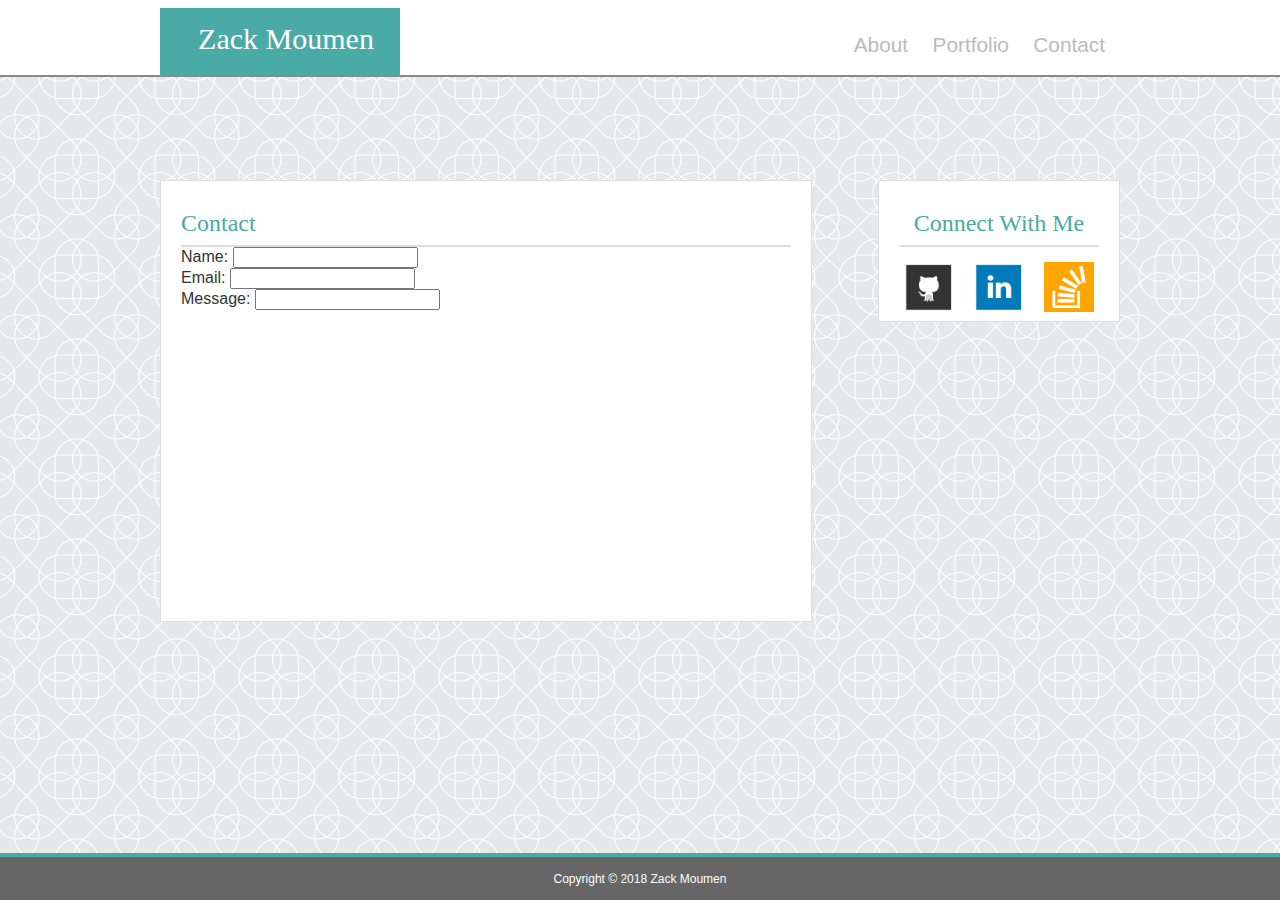
==== contact.html @ 6a00a972 "Updated HTML files" ====
<!DOCTYPE html>
<html lang="en-us">
<head>
	<title>Activity 1: Basic HTML Bio</title>
	<meta charset="UTF-8">
	<meta name="My Portfolio Page" content="Portfolio">
	<meta name="keywords" content="HTML,CSS,XML,JavaScript,Projects">
	<meta name="author" content="Zack Moumen">
	<link rel="stylesheet" type="text/css" href="assets/CSS/reset.css"> 
	<link rel="stylesheet" type="text/css" href="assets/CSS/style.css">

</head>
<body>
	<div>
		<div class="wrap_head">
			<div class="container_head">
				<div id="h1">
					<div id="name">
						<h1>Zack Moumen</h1>
					</div>
				</div>
				
				<div id="nav">
					<nav>
						<strong>
							<a href="index.html" class="anchor">About</a>
							<a href="portfolio.html" class="anchor">Portfolio</a>
							<a href="contact.html" class="anchor">Contact</a>
						</strong>
					</nav>
				</div>

			</div>
		</div>

		<div class="wrap_body">	
			<div class="container_body">
				<div class='form'>			
					<div id="form_contact">
						<h2>Contact</h2>				
					</div>
					<div id="form_name">
						<form>
							Name:
							<input type="text" name="John Smith">
						</form>
					</div>
					<div id="form_email">
						<form>
							Email:
							<input type="email" name="John Smith">
						</form>
					</div>
					<div id="form_text">
						<form>
							Message:
							<input type="textarea" name="John Smith">
						</form>
					</div>	
				</div>	
				<div class='contact'>
					<div id="contact_header">
						<h2>Connect With Me</h2>
					</div>
					<div id="contact_links">
						<div id="git">
							<a href="mailto:zack.moumen@gmail.com"><img id="connect_images" src="assets/images/github.png" alt="github"/></a> 
						</div>
						<div id="linkedin">
							<a href="#"><img id="connect_images" src="assets/images/linkedin.png" alt="Linkedin"/></a>
						</div>
						<div id="overflow">
							<a href="#"><img id="connect_images" src="assets/images/overflow.png" alt="Stack Overflow"/></a>
						</div>
					</div>
					
				</div>	
			</div> 
		</div>
 	</div>
</body>
<footer>
	<div>
		<h4>Copyright &copy; 2018 Zack Moumen</h4>
	</div>

</footer>

</html>
---- assets/CSS/style.css ----
body {
	background-image: url(../images/intersection.png);
	font-family: 'Arial', 'Helvetica Neue', Helvetica, sans-serif;
	color: #333;
}

h1, h2, h3 {
	font-family: 'Georgia', Times, Times New Roman, serif;
}

h2, h3 {
	color: #4aaaa5;
	font-size: 1.5em;
}
p {
 	padding: 3px 0;
 	font-size: 1.1em;
 	line-height: 1.5;
 }

/* index.html: This is the header*/

.wrap_head {
	background-color: #fff;
	border-bottom: 2px outset #ddd;
	margin: auto;
	padding: 0;
	width: 100%;
	position: fixed;
	z-index: 10;
}

.container_head {
	width: 960px;
	height: 75px;
	margin: auto;
	position: relative;
	bottom: 0;
	padding: 0;
}


#h1 {
	background-color: #4aaaa5;
	position: absolute;
	bottom: 0;
	margin: 0;
	width: 25%;
	height: 90%;
	padding: 0;
}

#name {
	text-align: center;
	width: 300px;
	font-size: 30px;
	position: relative;
	top: 25%;
	right: 10%;
	color: #fff;
}

#nav {
	position: absolute;
	bottom: 25%;
	right: 0%;
	padding: 0 5px;
}

.anchor {
	padding: 0 10px;
	text-decoration: none;
	font-size: 1.3em;
}

a:link {
	color: #bbb;
}

a:visited {
	color: #68ab56;
}

a:hover {
	color: #4aaaa5;
}

a:active {
	color: #4aaaa5;
}

/* index.html: This is my biobliography and About me Section*/


.wrap_body {
	margin: auto;
	padding: 0;
	width: 100%;
	position: absolute;
	top: 20%;
}

.container_body {
	width: 960px;
	margin: auto;
	position: relative;
	bottom: 0;
	padding: 0;
}

.bio {
	background-color: #fff;
	border: 1px ridge #dddddd;
	width: 610px;
	height: 400px;
	margin-right: 20px;
	padding: 20px;
	float: left; 
	position: relative;
}

#bio_name{
	border-bottom: 2px solid #dddddd;
	padding: 10px 0;
	
}

#bio_image{
	padding: 10px 0;
	float: left;
}

img{
	width: 200px;
	height: 200px;
}

#bio_para{
	padding: 20px 0;
	position: relative;
	left: 10px;	
}

/* index.html: This is my Contact Me section*/

.contact {
	background-color: #fff;
	border: 1px ridge #dddddd;
	width: 200px;
	height: 100px;
	margin-left: 20px;
	padding: 20px;
	float: right;
}

#contact_header {
	border-bottom: 2px solid #dddddd;
	padding: 10px 0;
	text-align: center;
}

#contact_links {
	padding: 10px 0;
}

#git {
	padding: 5px 5px;
	float: left;
}

#linkedin {
	padding: 5px 15px;
	float: left;
	
}

#overflow {
	padding: 5px 5px;
	float: right;
}

#connect_images {
	width: 50px;
	height: 50px;
}

/* Portfolio Page: This is CSS for my portfolio/

/* Contact Page: This is CSS for my form*/

.form {
	background-color: #fff;
	border: 1px ridge #dddddd;
	width: 610px;
	height: 400px;
	margin-right: 20px;
	padding: 20px;
	float: left; 
	position: relative;
}

#form_contact {
	border-bottom: 2px solid #dddddd;
	padding: 10px 0;	
}

/* This is my footer*/

footer {
	background-color: #666666;
	color: #fff;
	text-align: center;
	font-size: 12px;
	width: 97.6%;
	padding: 1.2%;
	border-top: 4px solid #4aaaa5;
	position: fixed;
	bottom: 0;
	clear: both;
}
/*
.wrap {
	max-width: auto;
	padding: 20px 150px;
}


.name_2 {
	text-align: left;
	width: 300px;
	float: left;
	padding-top: 50px;
	/*padding-right: 130px;
}

.name {
	float:left;
	width: 70%;
}

.contact {
	float:right;
	width: 30%;
}*/
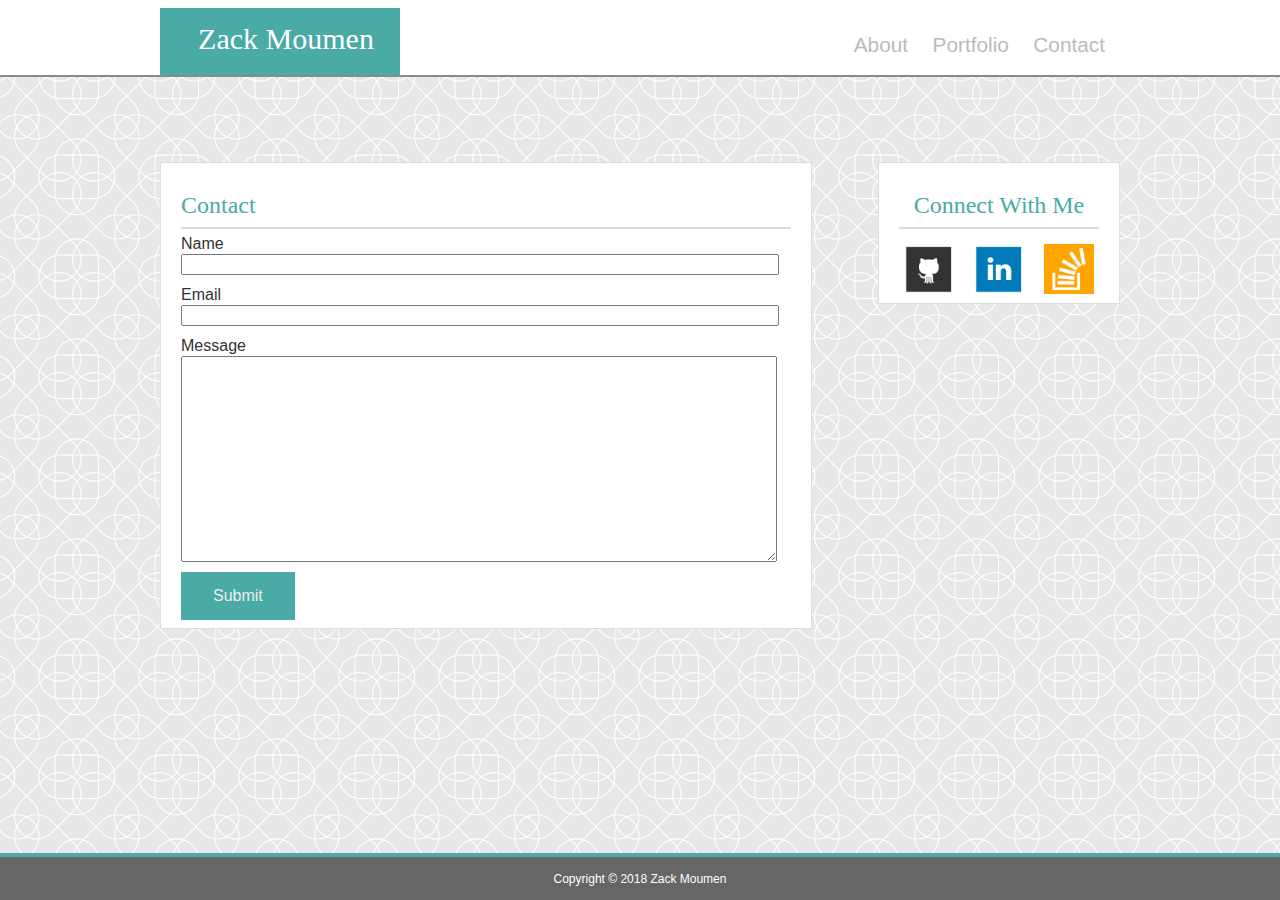
==== commit be94e022: "Updated Contact html" ====
--- a/contact.html
+++ b/contact.html
@@ -41,21 +41,24 @@
 					</div>
 					<div id="form_name">
 						<form>
-							Name:
+							Name<br>
 							<input type="text" name="John Smith">
 						</form>
 					</div>
 					<div id="form_email">
 						<form>
-							Email:
+							Email<br>
 							<input type="email" name="John Smith">
 						</form>
 					</div>
 					<div id="form_text">
 						<form>
-							Message:
-							<input type="textarea" name="John Smith">
+							Message<br>
+							<textarea name="message" rows="10" cols="30"></textarea>
 						</form>
+					</div>
+					<div>
+						<button type="button">Submit</button>
 					</div>	
 				</div>	
 				<div class='contact'>
--- a/assets/CSS/style.css
+++ b/assets/CSS/style.css
@@ -97,7 +97,7 @@
 	padding: 0;
 	width: 100%;
 	position: absolute;
-	top: 20%;
+	top: 18%;
 }
 
 .container_body {
@@ -192,7 +192,7 @@
 	background-color: #fff;
 	border: 1px ridge #dddddd;
 	width: 610px;
-	height: 400px;
+	height: 425px;
 	margin-right: 20px;
 	padding: 20px;
 	float: left; 
@@ -202,6 +202,51 @@
 #form_contact {
 	border-bottom: 2px solid #dddddd;
 	padding: 10px 0;	
+}
+
+#form_name {
+	padding: 5px 0;	
+	line-height: 1.25;
+}
+
+#form_email {
+	padding: 5px 0;
+	line-height: 1.25;	
+}
+
+#form_text {
+	padding: 5px 0;
+	line-height: 1.25;	
+}
+
+input {
+	width: 590px;
+}
+
+textarea {
+	width: 590px;
+	margin: auto;
+	height: 200px;
+}
+
+button {
+	background-color: #4aaaa5;
+	color: #eee;
+	border: none;
+	padding: 15px 32px;
+    text-align: center;
+    text-decoration: none;
+    display: inline-block;
+    font-size: 16px;
+    cursor: pointer;
+}
+
+button:hover {
+
+}
+
+button:active {
+
 }
 
 /* This is my footer*/
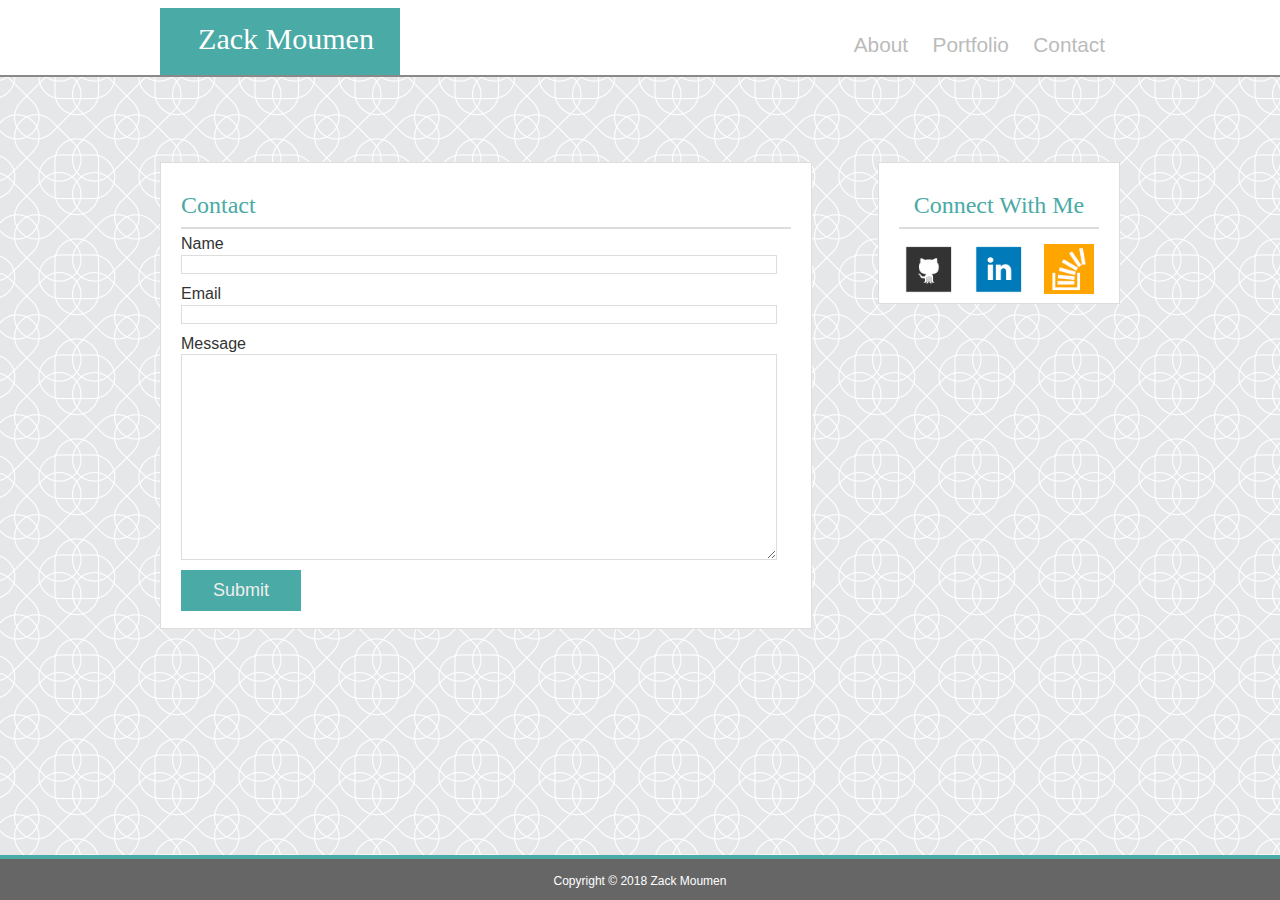
==== commit 0426d1ca: "Updated html for contact page" ====
--- a/contact.html
+++ b/contact.html
@@ -1,7 +1,7 @@
 <!DOCTYPE html>
 <html lang="en-us">
 <head>
-	<title>Activity 1: Basic HTML Bio</title>
+	<title>Zack Moumen's Portfolio: Contact</title>
 	<meta charset="UTF-8">
 	<meta name="My Portfolio Page" content="Portfolio">
 	<meta name="keywords" content="HTML,CSS,XML,JavaScript,Projects">
@@ -67,13 +67,19 @@
 					</div>
 					<div id="contact_links">
 						<div id="git">
-							<a href="mailto:zack.moumen@gmail.com"><img id="connect_images" src="assets/images/github.png" alt="github"/></a> 
+							<a href="https://github.com/zmou21">
+								<img class="connect_images" src="assets/images/github.png" alt="github"/>
+							</a> 
 						</div>
 						<div id="linkedin">
-							<a href="#"><img id="connect_images" src="assets/images/linkedin.png" alt="Linkedin"/></a>
+							<a href="http://www.linkedin.com/in/zakaria-moumen-48034b118">
+								<img class="connect_images" src="assets/images/linkedin.png" alt="Linkedin"/>
+							</a>
 						</div>
 						<div id="overflow">
-							<a href="#"><img id="connect_images" src="assets/images/overflow.png" alt="Stack Overflow"/></a>
+							<a href="https://stackoverflow.com/users/9185906/zack?tab=profile">
+								<img class="connect_images" src="assets/images/overflow.png" alt="Stack Overflow"/>
+							</a>
 						</div>
 					</div>
 					
@@ -81,12 +87,14 @@
 			</div> 
 		</div>
  	</div>
+	<div class="wrap_foot">
+		<div class="container_foot">
+			<div id="footer">
+				<h4>Copyright &copy; 2018 Zack Moumen</h4>
+			</div>
+
+		</div>
+	</div> 	
 </body>
-<footer>
-	<div>
-		<h4>Copyright &copy; 2018 Zack Moumen</h4>
-	</div>
-
-</footer>
 
 </html>--- a/assets/CSS/style.css
+++ b/assets/CSS/style.css
@@ -1,7 +1,9 @@
-body {
+html, body {
 	background-image: url(../images/intersection.png);
 	font-family: 'Arial', 'Helvetica Neue', Helvetica, sans-serif;
 	color: #333;
+	height: 100%;
+	position: relative;
 }
 
 h1, h2, h3 {
@@ -17,6 +19,7 @@
  	font-size: 1.1em;
  	line-height: 1.5;
  }
+
 
 /* index.html: This is the header*/
 
@@ -94,7 +97,7 @@
 
 .wrap_body {
 	margin: auto;
-	padding: 0;
+	padding-bottom: 5%;
 	width: 100%;
 	position: absolute;
 	top: 18%;
@@ -121,8 +124,7 @@
 
 #bio_name{
 	border-bottom: 2px solid #dddddd;
-	padding: 10px 0;
-	
+	padding: 10px 0;	
 }
 
 #bio_image{
@@ -179,12 +181,88 @@
 	float: right;
 }
 
-#connect_images {
+.connect_images {
 	width: 50px;
 	height: 50px;
 }
 
-/* Portfolio Page: This is CSS for my portfolio/
+/*Portfolio Page: This is CSS for my portfolio*/
+
+.portfolio {
+	background-color: #fff;
+	border: 1px ridge #dddddd;
+	width: 610px;
+	height: 700px;
+	margin-right: 20px;
+	padding: 20px;
+	float: left; 
+	position: relative;
+}
+
+#portfolio_name{
+	border-bottom: 2px solid #dddddd;
+	padding: 10px 0;	
+}
+
+#top {
+	margin: 10px 0;
+	padding: 10px 0;
+}
+
+#portfolio_1 {
+	float: left;
+	position: relative;
+}
+
+
+#portfolio_2 {
+	float: right;
+	position: relative;
+}
+
+#middle {
+	margin: 10px 0;
+	padding: 10px 0;
+	clear: both;
+}
+
+#portfolio_3 {
+	float: left;
+	position: relative;
+}
+
+
+#portfolio_4 {
+	float: right;
+	position: relative;
+}
+
+#bottom {
+	margin: 10px 0;
+	padding: 10px 0;
+	clear: both;
+}
+
+#portfolio_5 {
+	float: left;
+	position: relative;
+}
+
+.port_image {
+	width: 275px;
+	height: 185px;
+}
+
+.image_text {
+	position: absolute;
+	top: 70%;
+	z-index: 10;
+	background-color: #4aaaa5;
+	color: #fff;
+	width: 275px;
+	padding: 10px 0;
+	text-align: center;
+}
 
 /* Contact Page: This is CSS for my form*/
 
@@ -221,37 +299,63 @@
 
 input {
 	width: 590px;
+	border: 1px solid #ddd;
+	color: #ccc;
+}
+
+input:required {
+	border: 1px solid red;
 }
 
 textarea {
 	width: 590px;
 	margin: auto;
 	height: 200px;
+	border: 1px solid #ddd;
 }
 
 button {
 	background-color: #4aaaa5;
 	color: #eee;
 	border: none;
-	padding: 15px 32px;
+	padding: 10px 32px;
     text-align: center;
     text-decoration: none;
     display: inline-block;
-    font-size: 16px;
+    font-size: 18px; 
     cursor: pointer;
 }
 
+button:visited {
+	background-color: #ddd;
+	color: #fff;
+}
+
 button:hover {
-
+	background-color: #bbb;
+	color: #fff;
 }
 
 button:active {
-
-}
+	background-color: #ddd;
+	color: #fff;
+}
+
 
 /* This is my footer*/
 
-footer {
+.wrap_foot {
+	background-color: #ccc;
+	margin: auto;
+	padding: 0;
+	width: 100%;
+	position: fixed;
+	bottom: 0;
+	z-index: 20;
+}
+
+
+#footer {
 	background-color: #666666;
 	color: #fff;
 	text-align: center;
@@ -259,31 +363,6 @@
 	width: 97.6%;
 	padding: 1.2%;
 	border-top: 4px solid #4aaaa5;
-	position: fixed;
-	bottom: 0;
+	height: 10px;
 	clear: both;
 }
-/*
-.wrap {
-	max-width: auto;
-	padding: 20px 150px;
-}
-
-
-.name_2 {
-	text-align: left;
-	width: 300px;
-	float: left;
-	padding-top: 50px;
-	/*padding-right: 130px;
-}
-
-.name {
-	float:left;
-	width: 70%;
-}
-
-.contact {
-	float:right;
-	width: 30%;
-}*/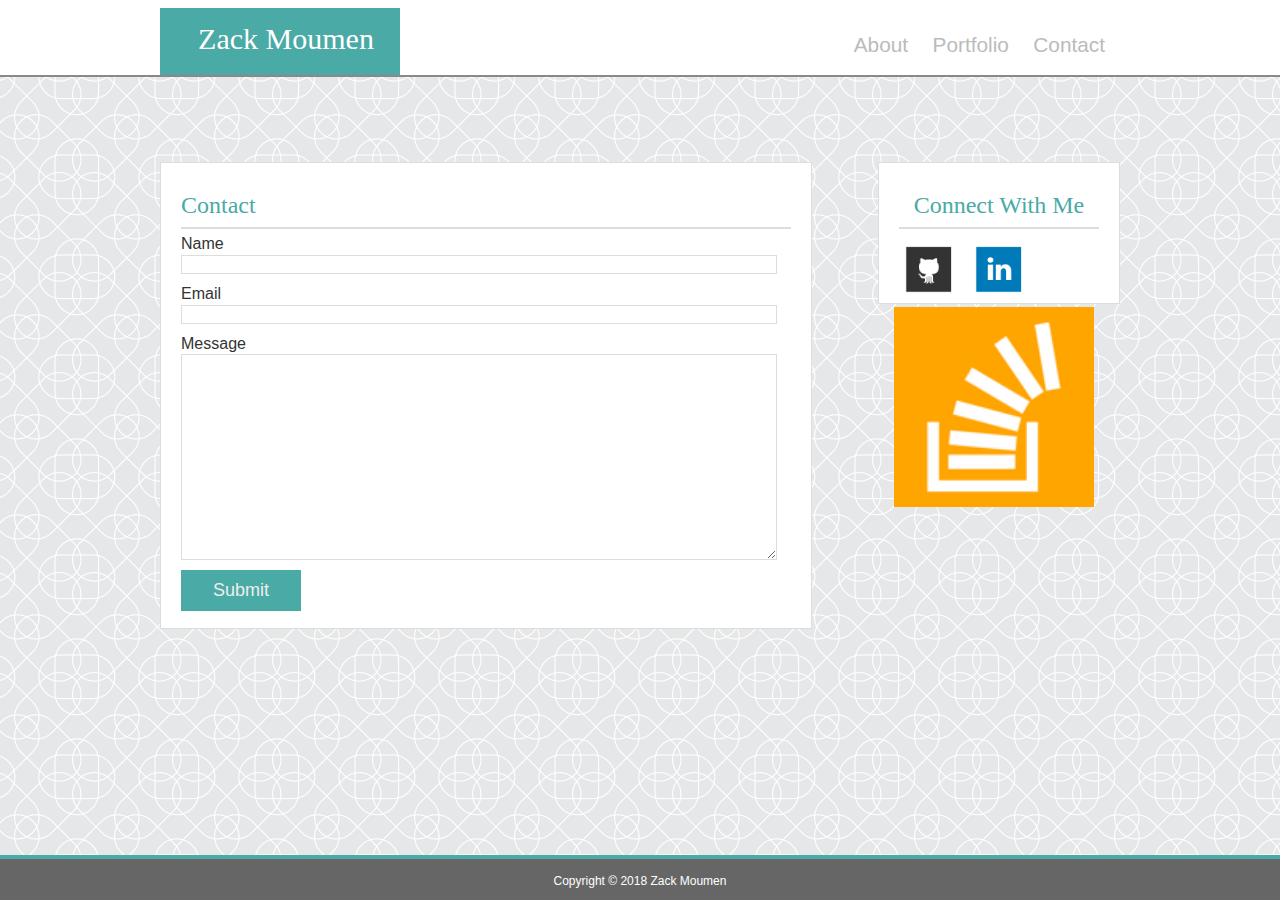
==== commit 862146dd: "Update of HTML files" ====
--- a/contact.html
+++ b/contact.html
@@ -78,7 +78,7 @@
 						</div>
 						<div id="overflow">
 							<a href="https://stackoverflow.com/users/9185906/zack?tab=profile">
-								<img class="connect_images" src="assets/images/overflow.png" alt="Stack Overflow"/>
+								<img id="connect_images_1" src="assets/images/overflow.png" alt="Stack Overflow"/>
 							</a>
 						</div>
 					</div>
--- a/assets/CSS/style.css
+++ b/assets/CSS/style.css
@@ -70,6 +70,7 @@
 	padding: 0 5px;
 }
 
+
 .anchor {
 	padding: 0 10px;
 	text-decoration: none;
@@ -192,7 +193,7 @@
 	background-color: #fff;
 	border: 1px ridge #dddddd;
 	width: 610px;
-	height: 700px;
+	height: 675px;
 	margin-right: 20px;
 	padding: 20px;
 	float: left; 
@@ -256,12 +257,13 @@
 .image_text {
 	position: absolute;
 	top: 70%;
-	z-index: 10;
+	z-index: 5;
 	background-color: #4aaaa5;
 	color: #fff;
 	width: 275px;
 	padding: 10px 0;
 	text-align: center;
+	clear:both;
 }
 
 /* Contact Page: This is CSS for my form*/
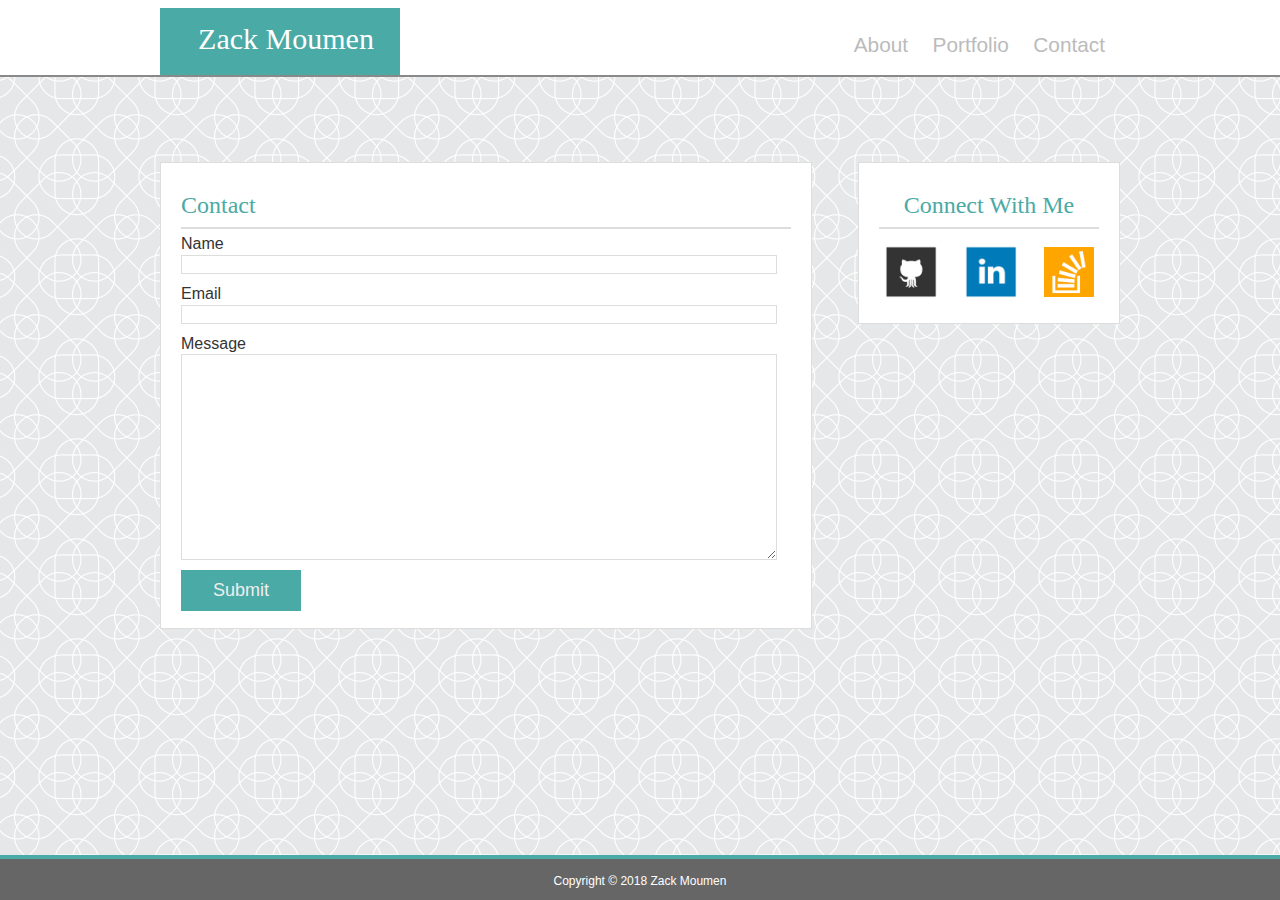
==== commit 2301c4a8: "Bug fix: stackoverflow image" ====
--- a/contact.html
+++ b/contact.html
@@ -78,7 +78,7 @@
 						</div>
 						<div id="overflow">
 							<a href="https://stackoverflow.com/users/9185906/zack?tab=profile">
-								<img id="connect_images_1" src="assets/images/overflow.png" alt="Stack Overflow"/>
+								<img class="connect_images_1" src="assets/images/overflow.png" alt="Stack Overflow"/>
 							</a>
 						</div>
 					</div>
--- a/assets/CSS/style.css
+++ b/assets/CSS/style.css
@@ -15,7 +15,7 @@
 	font-size: 1.5em;
 }
 p {
- 	padding: 3px 0;
+ 	padding: 3px 2px;
  	font-size: 1.1em;
  	line-height: 1.5;
  }
@@ -149,8 +149,8 @@
 .contact {
 	background-color: #fff;
 	border: 1px ridge #dddddd;
-	width: 200px;
-	height: 100px;
+	width: 220px;
+	height: 120px;
 	margin-left: 20px;
 	padding: 20px;
 	float: right;
@@ -172,17 +172,22 @@
 }
 
 #linkedin {
-	padding: 5px 15px;
+	padding: 5px 20px;
 	float: left;
 	
 }
 
 #overflow {
-	padding: 5px 5px;
+	padding: 8px 5px;
 	float: right;
 }
 
 .connect_images {
+	width: 55px;
+	height: 55px;
+}
+
+.connect_images_1 {
 	width: 50px;
 	height: 50px;
 }
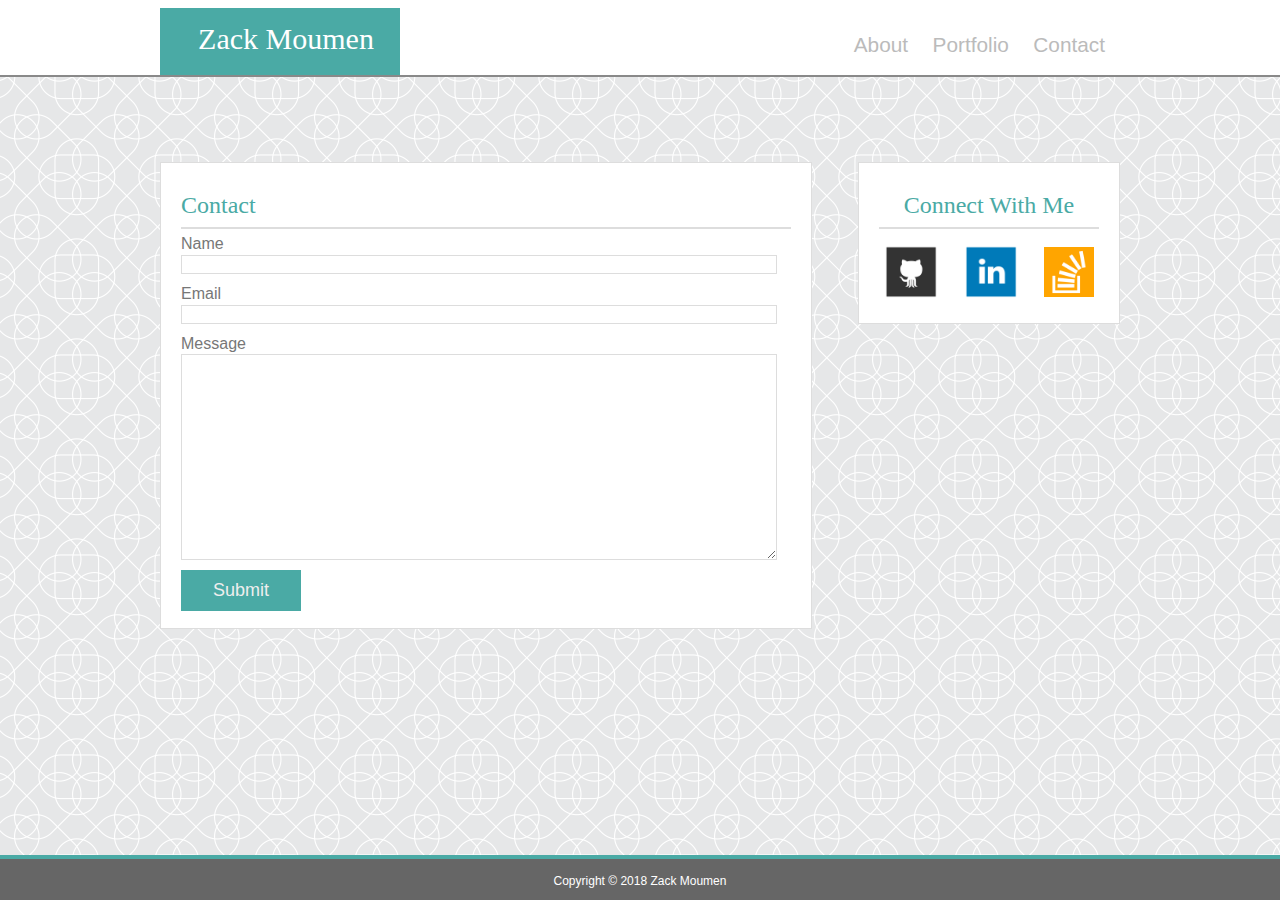
==== commit c86f029d: "Updated HTML files" ====
--- a/contact.html
+++ b/contact.html
@@ -37,18 +37,18 @@
 			<div class="container_body">
 				<div class='form'>			
 					<div id="form_contact">
-						<h2>Contact</h2>				
+						<strong><h2>Contact</h2></strong>				
 					</div>
 					<div id="form_name">
 						<form>
 							Name<br>
-							<input type="text" name="John Smith">
+							<input type="text" name="John Smith" maxlength="40">
 						</form>
 					</div>
 					<div id="form_email">
 						<form>
 							Email<br>
-							<input type="email" name="John Smith">
+							<input type="email" name="email">
 						</form>
 					</div>
 					<div id="form_text">
@@ -63,7 +63,7 @@
 				</div>	
 				<div class='contact'>
 					<div id="contact_header">
-						<h2>Connect With Me</h2>
+						<strong><h2>Connect With Me</h2></strong>
 					</div>
 					<div id="contact_links">
 						<div id="git">
@@ -78,7 +78,7 @@
 						</div>
 						<div id="overflow">
 							<a href="https://stackoverflow.com/users/9185906/zack?tab=profile">
-								<img class="connect_images_1" src="assets/images/overflow.png" alt="Stack Overflow"/>
+								<img id="connect_images_1" src="assets/images/overflow.png" alt="Stack Overflow"/>
 							</a>
 						</div>
 					</div>
--- a/assets/CSS/style.css
+++ b/assets/CSS/style.css
@@ -133,11 +133,6 @@
 	float: left;
 }
 
-img{
-	width: 200px;
-	height: 200px;
-}
-
 #bio_para{
 	padding: 20px 0;
 	position: relative;
@@ -187,7 +182,7 @@
 	height: 55px;
 }
 
-.connect_images_1 {
+#connect_images_1 {
 	width: 50px;
 	height: 50px;
 }
@@ -280,6 +275,8 @@
 	height: 425px;
 	margin-right: 20px;
 	padding: 20px;
+	color: #777;
+	font-size: 16px;
 	float: left; 
 	position: relative;
 }
@@ -307,7 +304,7 @@
 input {
 	width: 590px;
 	border: 1px solid #ddd;
-	color: #ccc;
+	color: #777;
 }
 
 input:required {
@@ -318,6 +315,7 @@
 	width: 590px;
 	margin: auto;
 	height: 200px;
+	color: #777;
 	border: 1px solid #ddd;
 }
 
@@ -348,6 +346,11 @@
 	color: #fff;
 }
 
+img{
+	width: 200px;
+	height: 200px;
+}
+
 
 /* This is my footer*/
 
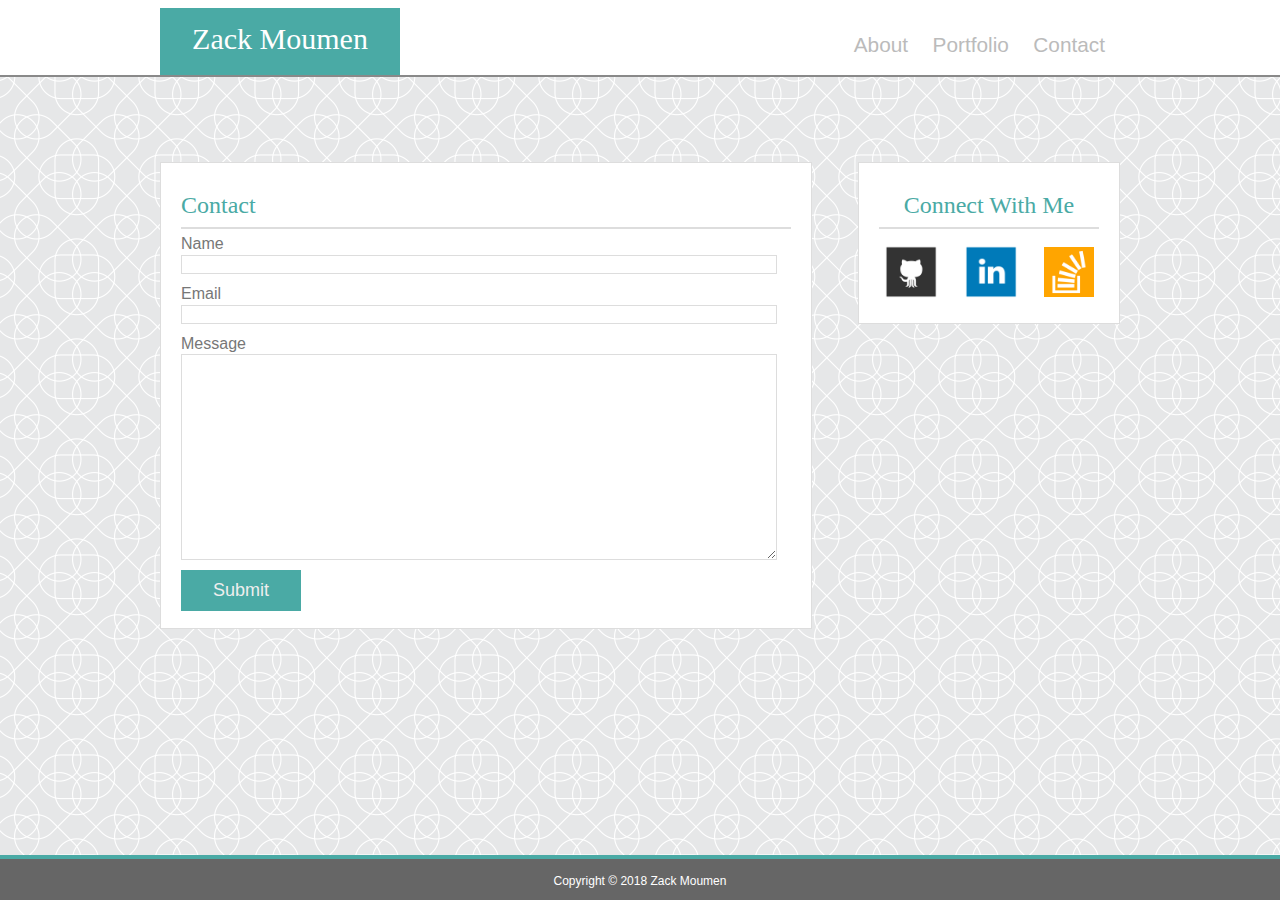
==== commit 86db9903: "Updated html file" ====
--- a/contact.html
+++ b/contact.html
@@ -6,6 +6,7 @@
 	<meta name="My Portfolio Page" content="Portfolio">
 	<meta name="keywords" content="HTML,CSS,XML,JavaScript,Projects">
 	<meta name="author" content="Zack Moumen">
+	<meta name="viewport" content="width=device-width, initial-scale=1.0">
 	<link rel="stylesheet" type="text/css" href="assets/CSS/reset.css"> 
 	<link rel="stylesheet" type="text/css" href="assets/CSS/style.css">
 
@@ -15,9 +16,11 @@
 		<div class="wrap_head">
 			<div class="container_head">
 				<div id="h1">
-					<div id="name">
-						<h1>Zack Moumen</h1>
-					</div>
+					<a href="index.html" id="head_anchor">
+						<div id="name">
+							<h1>Zack Moumen</h1>
+						</div>
+					</a>
 				</div>
 				
 				<div id="nav">
--- a/assets/CSS/style.css
+++ b/assets/CSS/style.css
@@ -68,6 +68,12 @@
 	bottom: 25%;
 	right: 0%;
 	padding: 0 5px;
+}
+
+a#head_anchor {
+	text-decoration: none;
+	position: absolute;
+	top:25%;
 }
 
 
